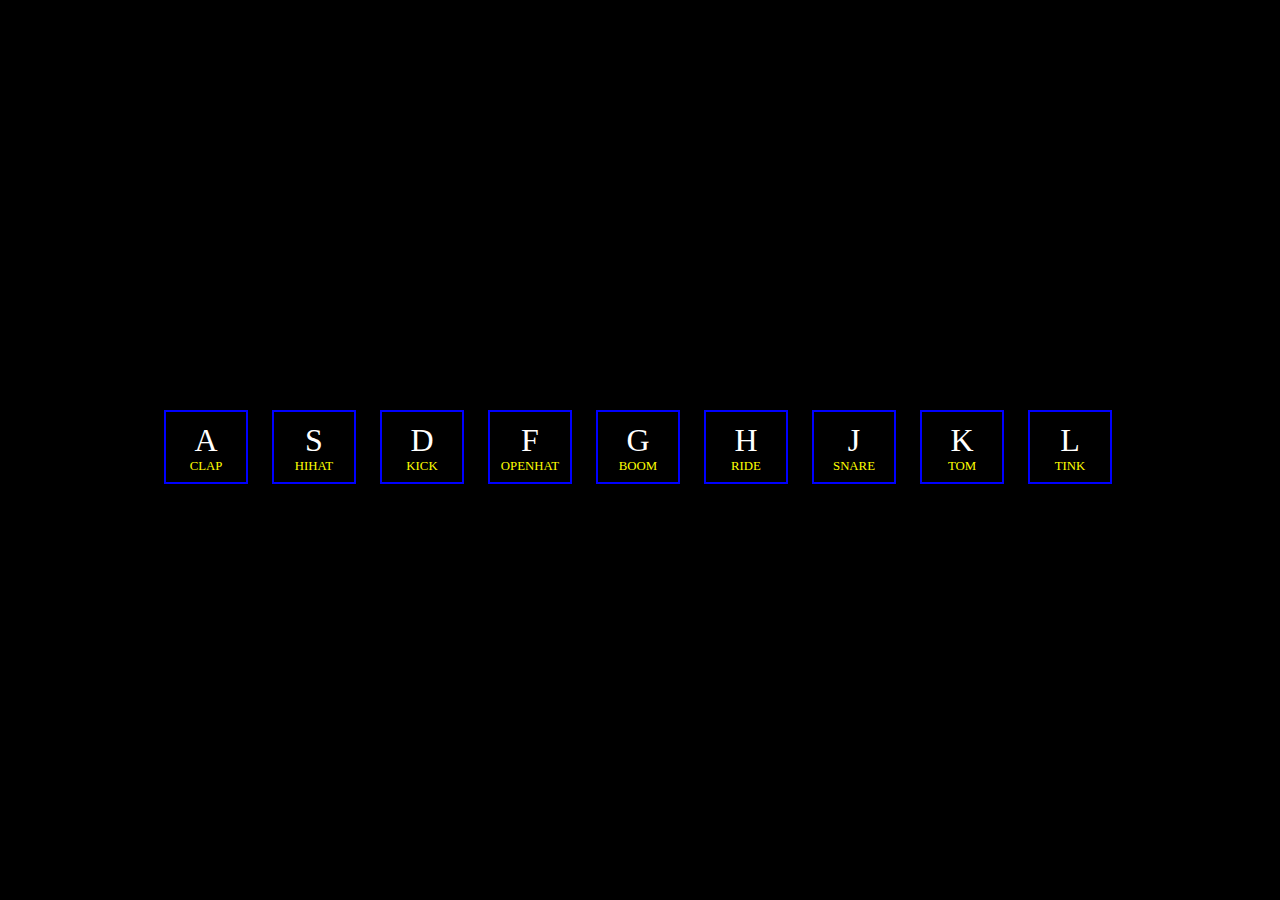
==== lesson1/index.html @ a7217019 "lesson1: drumKit. css + audio" ====
<!DOCTYPE html>
<html lang="en">

<head>
	<title>Drum.Kit</title>
	<meta charset="utf-8">
	<meta http-equiv="x-ua-compatible" content="ie=edge">
	<meta name="viewport" content="width=device-width, initial-scale=1">
	<link rel="stylesheet" href="index.css">
</head>
<body class="shower list">
	<div class="drums-list">
		<div class="key" data-key="">
			a
			<div class="name">clap</div>
		</div>
		<div class="key" data-key="">
			s<div class="name">hihat</div>
		</div>
		<div class="key" data-key="">
			d<div class="name">kick</div>
		</div>
		<div class="key" data-key="">
			f<div class="name">openhat</div>
		</div>
		<div class="key" data-key="">
			g<div class="name">boom</div>
		</div>
		<div class="key" data-key="">
			h<div class="name">ride</div>
		</div>
		<div class="key" data-key="">
			j<div class="name">snare</div>
		</div>
		<div class="key" data-key="">
			k<div class="name">tom</div>
		</div>
		<div class="key" data-key="">
			l<div class="name">tink</div>
		</div>
	</div>


	<script>
	window.onload = () => {
		var styles = getComputedStyle(document.documentElement);
		var inputExample1 = document.getElementById('example1__input');
		inputExample1.addEventListener("change", () => {
			let inputExample1Val = inputExample1.value;
			document.documentElement.style.setProperty('--baseColor', inputExample1Val);
		});
	}
	</script>
</body>
</html>
---- lesson1/index.css ----
body {
	background: #000;
}

.drums-list {
	position: absolute;
	top: 50%;
	margin: -40px auto;
	width: 100%;
	text-align: center;
}
.key {
	height: 50px;
	padding: 10px;
	border: 2px solid blue;
	display: inline-block;
	width: 60px;
	margin-right: 20px;
	color: #fff;
	font-size: 2em;
	text-transform: uppercase;
}

.key .name {
	font-size: 0.4em;
	color: yellow;
}
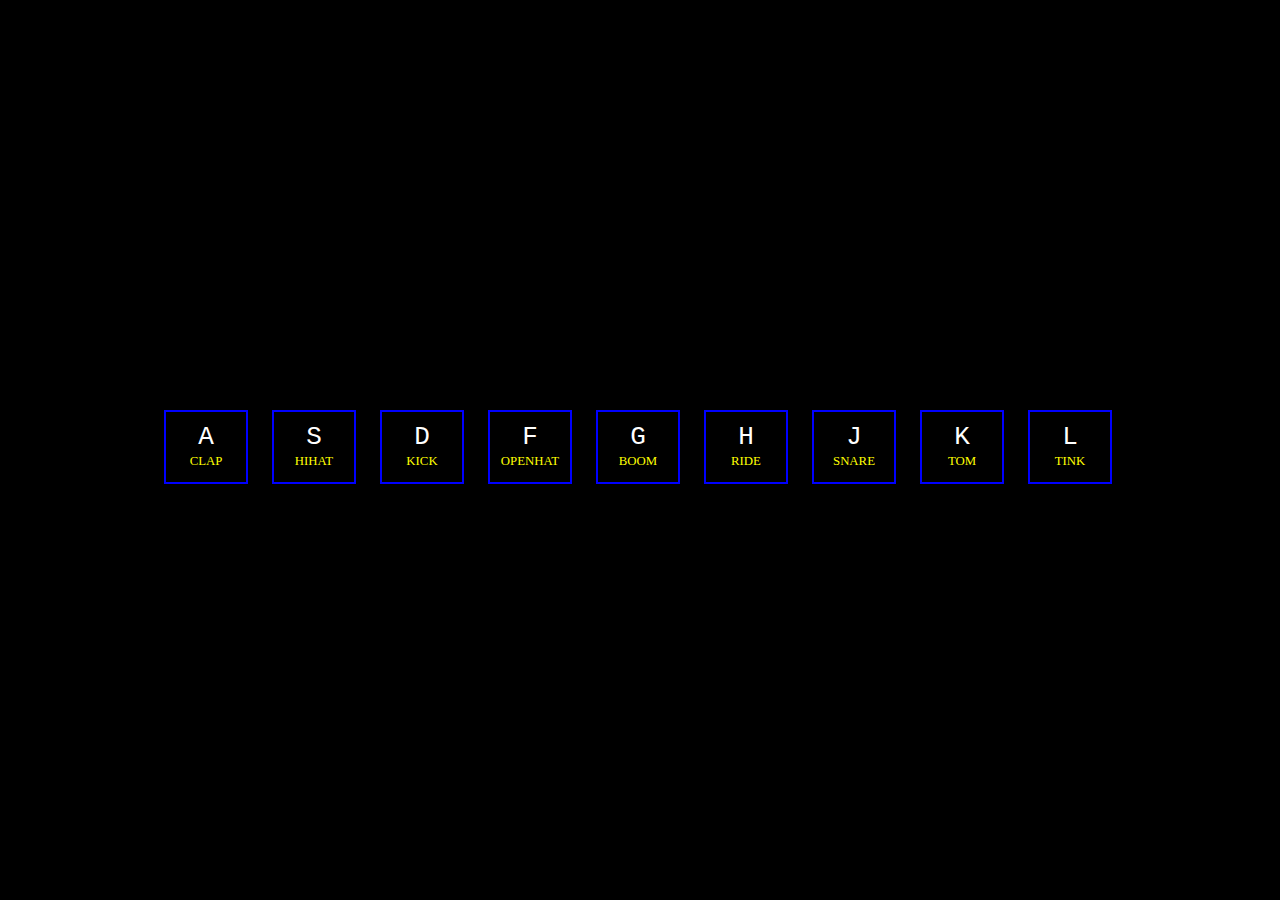
==== commit faace876: "lesson1: Add play sound" ====
--- a/lesson1/index.html
+++ b/lesson1/index.html
@@ -8,48 +8,68 @@
 	<meta name="viewport" content="width=device-width, initial-scale=1">
 	<link rel="stylesheet" href="index.css">
 </head>
-<body class="shower list">
-	<div class="drums-list">
-		<div class="key" data-key="">
-			a
-			<div class="name">clap</div>
+<body>
+	<div class="keys">
+		<div data-key="65" class="key">
+		  <kbd>A</kbd>
+		  <span class="sound">clap</span>
 		</div>
-		<div class="key" data-key="">
-			s<div class="name">hihat</div>
+		<div data-key="83" class="key">
+		  <kbd>S</kbd>
+		  <span class="sound">hihat</span>
 		</div>
-		<div class="key" data-key="">
-			d<div class="name">kick</div>
+		<div data-key="68" class="key">
+		  <kbd>D</kbd>
+		  <span class="sound">kick</span>
 		</div>
-		<div class="key" data-key="">
-			f<div class="name">openhat</div>
+		<div data-key="70" class="key">
+		  <kbd>F</kbd>
+		  <span class="sound">openhat</span>
 		</div>
-		<div class="key" data-key="">
-			g<div class="name">boom</div>
+		<div data-key="71" class="key">
+		  <kbd>G</kbd>
+		  <span class="sound">boom</span>
 		</div>
-		<div class="key" data-key="">
-			h<div class="name">ride</div>
+		<div data-key="72" class="key">
+		  <kbd>H</kbd>
+		  <span class="sound">ride</span>
 		</div>
-		<div class="key" data-key="">
-			j<div class="name">snare</div>
+		<div data-key="74" class="key">
+		  <kbd>J</kbd>
+		  <span class="sound">snare</span>
 		</div>
-		<div class="key" data-key="">
-			k<div class="name">tom</div>
+		<div data-key="75" class="key">
+		  <kbd>K</kbd>
+		  <span class="sound">tom</span>
 		</div>
-		<div class="key" data-key="">
-			l<div class="name">tink</div>
+		<div data-key="76" class="key">
+		  <kbd>L</kbd>
+		  <span class="sound">tink</span>
 		</div>
 	</div>
 
+	<audio data-key="65" src="sounds/clap.wav"></audio>
+	<audio data-key="83" src="sounds/hihat.wav"></audio>
+	<audio data-key="68" src="sounds/kick.wav"></audio>
+	<audio data-key="70" src="sounds/openhat.wav"></audio>
+	<audio data-key="71" src="sounds/boom.wav"></audio>
+	<audio data-key="72" src="sounds/ride.wav"></audio>
+	<audio data-key="74" src="sounds/snare.wav"></audio>
+	<audio data-key="75" src="sounds/tom.wav"></audio>
+	<audio data-key="76" src="sounds/tink.wav"></audio>
 
 	<script>
-	window.onload = () => {
-		var styles = getComputedStyle(document.documentElement);
-		var inputExample1 = document.getElementById('example1__input');
-		inputExample1.addEventListener("change", () => {
-			let inputExample1Val = inputExample1.value;
-			document.documentElement.style.setProperty('--baseColor', inputExample1Val);
-		});
+	
+	const onKeyDown = function(e) {
+		const keyCode = e.keyCode;
+		const soundSelectors = `audio[data-key="${keyCode}"]`;
+		const sound = document.querySelector(soundSelectors);
+		if (!sound) return;
+		sound.currentTime = 0;
+		sound.play();
 	}
+	document.addEventListener('keydown', onKeyDown);
+
 	</script>
 </body>
 </html>
--- a/lesson1/index.css
+++ b/lesson1/index.css
@@ -2,7 +2,7 @@
 	background: #000;
 }
 
-.drums-list {
+.keys {
 	position: absolute;
 	top: 50%;
 	margin: -40px auto;
@@ -20,8 +20,12 @@
 	font-size: 2em;
 	text-transform: uppercase;
 }
-
-.key .name {
+.key kbd {
+	display: block;
+}
+.key .sound {
 	font-size: 0.4em;
 	color: yellow;
+	display: block;
+	margin-top: 2px;
 }